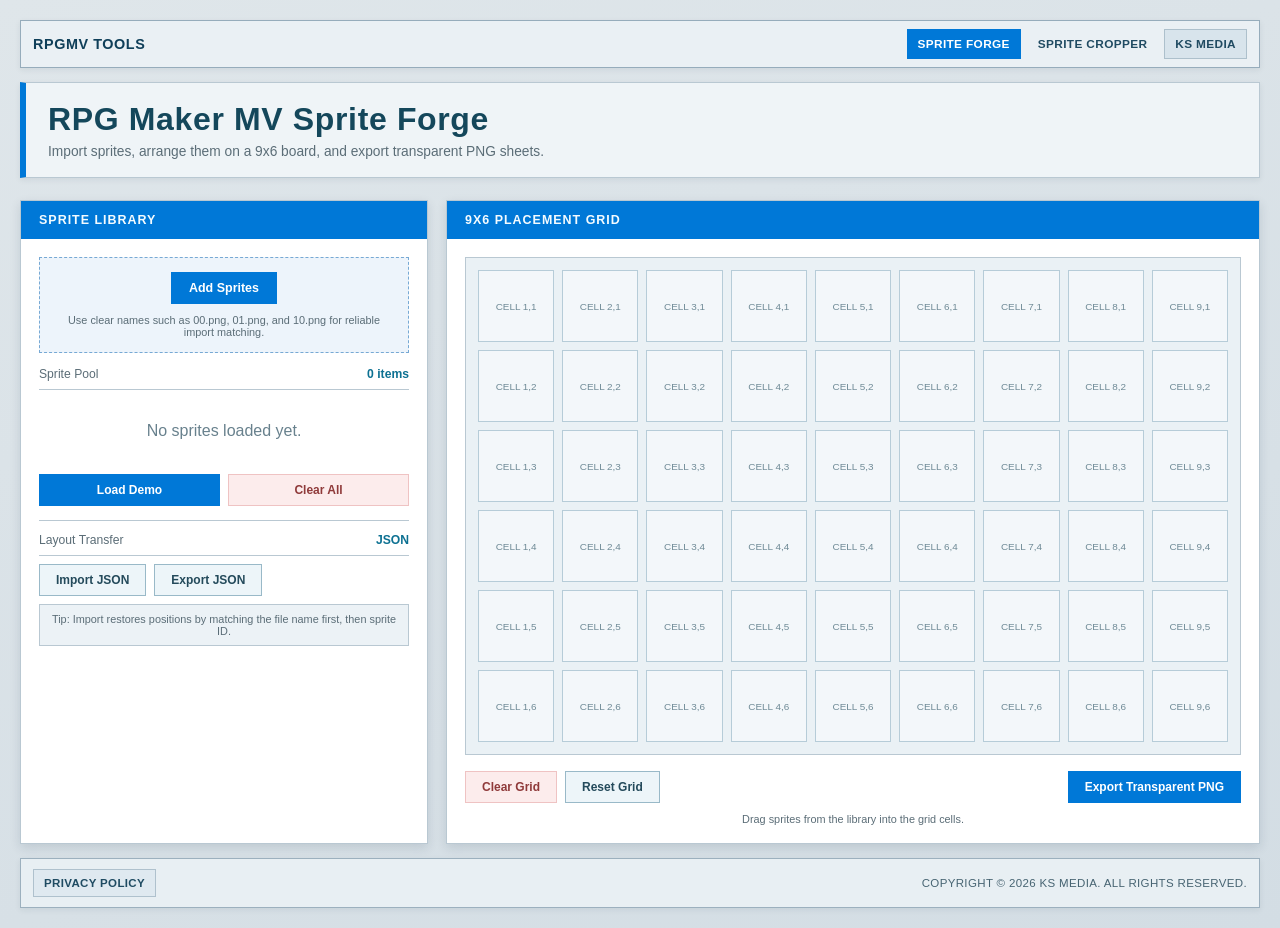
==== sprite-forge.html @ a90e5d1c "init" ====
<!DOCTYPE html>
<html lang="en">
<head>
    <meta charset="UTF-8">
    <meta name="viewport" content="width=device-width, initial-scale=1.0">
    <title>RPG Maker MV Sprite Forge</title>
    <link rel="stylesheet" href="styles.css">
</head>
<body>
<nav class="site-nav" data-tool-nav></nav>
<div class="rpg-app">
    <div class="rpg-header">
        <h1>RPG Maker MV Sprite Forge</h1>
        <div class="rpg-subhead">Import sprites, arrange them on a 9x6 board, and export transparent PNG sheets.</div>
    </div>

    <div class="rpg-workspace">
        <div class="rpg-panel">
            <div class="rpg-panel-header">Sprite Library</div>
            <div class="rpg-panel-content">
                <div class="rpg-upload">
                    <label class="rpg-upload-label">
                        Add Sprites
                        <input type="file" id="spriteUpload" accept="image/png,image/jpeg,image/webp,image/gif" multiple>
                    </label>
                    <div class="rpg-hint">Use clear names such as 00.png, 01.png, and 10.png for reliable import matching.</div>
                </div>

                <div class="rpg-stats">
                    <span>Sprite Pool</span>
                    <span id="poolCount" class="stats-accent">0 items</span>
                </div>

                <div id="spritePoolContainer" class="sprite-pool">
                    <div class="rpg-hint" style="width:100%; padding:20px;">No sprites loaded yet.</div>
                </div>

                <div class="form-row" style="margin: 12px 0;">
                    <button id="demoSpritesBtn" class="rpg-btn rpg-btn-primary" style="flex:1;">Load Demo</button>
                    <button id="clearPoolBtn" class="rpg-btn rpg-btn-danger" style="flex:1;">Clear All</button>
                </div>

                <div class="import-export-row">
                    <div class="rpg-stats" style="margin-bottom: 8px;">
                        <span>Layout Transfer</span>
                        <span class="stats-accent">JSON</span>
                    </div>
                    <div class="form-row">
                        <label class="rpg-btn link-button">
                            Import JSON
                            <input type="file" id="importLayoutJson" accept="application/json">
                        </label>
                        <button id="exportLayoutBtn" class="rpg-btn">Export JSON</button>
                    </div>
                    <div class="rpg-hint muted-note">
                        Tip: Import restores positions by matching the file name first, then sprite ID.
                    </div>
                </div>
            </div>
        </div>

        <div class="rpg-panel-right">
            <div class="rpg-panel-header">9x6 Placement Grid</div>
            <div class="rpg-panel-content">
                <div id="rpgGridContainer" class="rpg-grid"></div>

                <div class="rpg-actions">
                    <div class="form-row">
                        <button id="clearGridBtn" class="rpg-btn rpg-btn-danger">Clear Grid</button>
                        <button id="resetGridOnlyBtn" class="rpg-btn">Reset Grid</button>
                    </div>
                    <div>
                        <button id="exportCleanPngBtn" class="rpg-btn rpg-btn-primary">Export Transparent PNG</button>
                    </div>
                </div>
                <div class="rpg-hint">Drag sprites from the library into the grid cells.</div>
            </div>
        </div>
    </div>
</div>
<footer class="site-footer" data-site-footer></footer>

<script src="nav.js"></script>
<script src="index.js"></script>
<script src="footer.js"></script>
</body>
</html>
---- styles.css ----
:root {
  --bg-1: #dfe6ea;
  --bg-2: #d3dde4;
  --surface: #f5f8fa;
  --surface-strong: #ffffff;
  --surface-muted: #ecf2f6;
  --ink: #1a2a33;
  --ink-soft: #5b6d77;
  --line: #b9c8d2;
  --accent: #0078d7;
  --accent-2: #006fbe;
  --danger: #b54848;
  --success: #2f8a68;
  --shadow-1: 0 4px 10px rgba(16, 45, 63, 0.12);
  --shadow-2: 0 2px 6px rgba(16, 45, 63, 0.08);
  --radius-xl: 0;
  --radius-lg: 0;
  --radius-sm: 0;
}

* {
  margin: 0;
  padding: 0;
  box-sizing: border-box;
}

body {
  min-height: 100vh;
  color: var(--ink);
  background: linear-gradient(160deg, var(--bg-1), var(--bg-2));
  font-family: "Segoe UI", "Segoe UI Variable", "Noto Sans", sans-serif;
  padding: 20px;
}

.site-nav {
  max-width: 1450px;
  margin: 0 auto 14px;
  border: 1px solid #96acbb;
  background: #eaf0f4;
  box-shadow: var(--shadow-2);
}

.landing-shell {
  max-width: 1450px;
  margin: 0 auto;
  animation: rise-in 0.4s ease-out;
}

.landing-hero {
  border: 1px solid #9cb0be;
  background: linear-gradient(135deg, #f7fbfd, #e8f1f6);
  box-shadow: var(--shadow-1);
  padding: 28px;
}

.landing-kicker {
  display: inline-block;
  border: 1px solid #8eaec1;
  background: #dce8f0;
  color: #11455f;
  padding: 6px 10px;
  margin-bottom: 14px;
  font-size: 0.72rem;
  font-weight: 700;
  letter-spacing: 0.08em;
  text-transform: uppercase;
}

.landing-hero h1 {
  max-width: 10ch;
  color: #11384c;
  font-size: clamp(2rem, 5vw, 4rem);
  line-height: 0.95;
  text-transform: uppercase;
}

.landing-hero p {
  max-width: 68ch;
  margin-top: 16px;
  color: var(--ink-soft);
  font-size: 1rem;
  line-height: 1.6;
}

.landing-actions {
  display: flex;
  gap: 10px;
  flex-wrap: wrap;
  margin-top: 20px;
}

.landing-primary,
.landing-secondary {
  display: inline-flex;
  align-items: center;
  justify-content: center;
  min-height: 42px;
  padding: 0 14px;
  text-decoration: none;
  font-size: 0.78rem;
  font-weight: 700;
  letter-spacing: 0.05em;
  text-transform: uppercase;
  border: 1px solid transparent;
}

.landing-primary {
  background: var(--accent);
  color: #fff;
}

.landing-secondary {
  background: #e2ebf1;
  color: #1f4b62;
  border-color: #aebfcc;
}

.landing-section {
  margin-top: 18px;
  border: 1px solid #9cb0be;
  background: #f6fafc;
  box-shadow: var(--shadow-1);
  padding: 22px;
}

.section-head {
  display: flex;
  justify-content: space-between;
  gap: 12px;
  align-items: baseline;
  margin-bottom: 16px;
}

.section-head h2 {
  color: #11384c;
  font-size: 1.05rem;
  text-transform: uppercase;
  letter-spacing: 0.06em;
}

.section-head span {
  color: var(--ink-soft);
  font-size: 0.76rem;
  text-transform: uppercase;
  letter-spacing: 0.04em;
}

.tool-card-grid {
  display: grid;
  grid-template-columns: repeat(4, minmax(0, 1fr));
  gap: 12px;
}

.tool-card {
  min-height: 180px;
  border: 1px solid #9eb5c4;
  background: #eaf1f5;
  padding: 16px;
  text-decoration: none;
  color: inherit;
  display: flex;
  flex-direction: column;
  justify-content: space-between;
}

.tool-card h3 {
  color: #11384c;
  font-size: 1rem;
  text-transform: uppercase;
  letter-spacing: 0.04em;
  margin-top: 12px;
}

.tool-card p {
  color: var(--ink-soft);
  font-size: 0.84rem;
  line-height: 1.5;
  margin-top: 10px;
}

.tool-card span {
  display: inline-block;
  margin-top: 18px;
  font-size: 0.72rem;
  font-weight: 700;
  letter-spacing: 0.05em;
  text-transform: uppercase;
  color: #1f4b62;
}

.tool-card-featured {
  background: #dbeaf7;
  border-color: #89a9bf;
}

.tool-card-placeholder {
  background: #eef4f8;
}

.tool-card-tag {
  display: inline-block;
  width: fit-content;
  border: 1px solid #8eaec1;
  background: #d4e1ea;
  color: #11455f;
  padding: 5px 8px;
  font-size: 0.68rem;
  font-weight: 700;
  letter-spacing: 0.06em;
  text-transform: uppercase;
}

.nav-inner {
  display: flex;
  align-items: center;
  justify-content: space-between;
  gap: 10px;
  padding: 8px 12px;
}

.nav-brand {
  color: #0f3f59;
  font-size: 0.9rem;
  font-weight: 700;
  letter-spacing: 0.04em;
  text-decoration: none;
  text-transform: uppercase;
  white-space: nowrap;
}

.nav-links {
  display: flex;
  align-items: center;
  gap: 6px;
}

.nav-link {
  display: inline-block;
  padding: 7px 10px;
  border: 1px solid transparent;
  color: #204b62;
  text-decoration: none;
  font-size: 0.74rem;
  font-weight: 700;
  letter-spacing: 0.03em;
  text-transform: uppercase;
}

.nav-link:hover {
  background: #dce7ee;
  border-color: #b2c3cf;
}

.nav-link.is-active {
  background: var(--accent);
  color: #fff;
  border-color: var(--accent);
}

.nav-toggle {
  display: none;
  border: 1px solid #89a8bb;
  background: #dce8ef;
  color: #1f4559;
  font-size: 0.72rem;
  font-weight: 700;
  text-transform: uppercase;
  padding: 6px 10px;
  cursor: pointer;
}

.nav-contact-toggle {
  font-family: inherit;
  background: #d8e4ec;
  border-color: #adc0cc;
}

.contact-menu {
  display: none;
  border-top: 1px solid #b7c7d2;
  background: #f2f7fa;
  padding: 10px 12px 12px;
}

.site-nav.contact-open .contact-menu {
  display: block;
}

.contact-header {
  font-size: 0.72rem;
  color: #2a556d;
  font-weight: 700;
  text-transform: uppercase;
  letter-spacing: 0.04em;
  margin-bottom: 8px;
}

.contact-links {
  list-style: none;
  display: flex;
  flex-wrap: wrap;
  gap: 6px;
}

.contact-links li {
  margin: 0;
}

.contact-links a {
  display: inline-block;
  text-decoration: none;
  border: 1px solid #adc0cc;
  background: #e1ebf2;
  color: #194a63;
  padding: 7px 9px;
  font-size: 0.72rem;
  font-weight: 700;
  text-transform: uppercase;
  letter-spacing: 0.03em;
}

.contact-links a:hover {
  background: #d2e2ee;
}

.rpg-app,
.rpg-tool {
  max-width: 1450px;
  margin: 0 auto;
  animation: rise-in 0.4s ease-out;
}

.site-footer {
  max-width: 1450px;
  margin: 14px auto 0;
  border: 1px solid #9cb0be;
  background: #e8eff3;
  box-shadow: var(--shadow-2);
}

.site-footer-inner {
  display: flex;
  align-items: center;
  justify-content: space-between;
  gap: 10px;
  padding: 10px 12px;
}

.footer-links {
  display: flex;
  align-items: center;
  gap: 8px;
}

.footer-links a {
  display: inline-block;
  text-decoration: none;
  border: 1px solid #afc1cd;
  background: #dfe9f0;
  color: #1f4b62;
  padding: 7px 10px;
  font-size: 0.72rem;
  font-weight: 700;
  text-transform: uppercase;
  letter-spacing: 0.03em;
}

.footer-links a:hover {
  background: #d1e1eb;
}

.footer-copy {
  color: #476472;
  font-size: 0.72rem;
  text-transform: uppercase;
  letter-spacing: 0.03em;
}

.rpg-header,
.tool-header {
  margin-bottom: 22px;
  padding: 18px 22px;
  background: #eff4f7;
  border: 1px solid var(--line);
  border-left: 6px solid var(--accent);
  border-radius: var(--radius-lg);
  box-shadow: var(--shadow-2);
}

.rpg-header h1,
.tool-header h1 {
  font-size: clamp(1.2rem, 2.8vw, 2rem);
  font-weight: 800;
  letter-spacing: 0.02em;
  color: #14475b;
}

.rpg-subhead,
.tool-header p {
  margin-top: 6px;
  color: var(--ink-soft);
  font-size: 0.86rem;
}

.rpg-workspace,
.workspace {
  display: flex;
  flex-wrap: wrap;
  gap: 18px;
}

.rpg-panel,
.rpg-panel-right,
.control-panel,
.canvas-panel {
  border: 1px solid var(--line);
  border-radius: var(--radius-xl);
  background: var(--surface-strong);
  box-shadow: var(--shadow-1);
  overflow: hidden;
}

.rpg-panel,
.control-panel {
  flex: 1.1;
  min-width: 290px;
}

.rpg-panel-right,
.canvas-panel {
  flex: 2.2;
  min-width: 540px;
}

.rpg-panel-header,
.panel-header {
  background: var(--accent);
  color: #f3fbff;
  padding: 12px 18px;
  font-size: 0.78rem;
  letter-spacing: 0.08em;
  font-weight: 700;
  text-transform: uppercase;
}

.rpg-panel-content,
.panel-content {
  padding: 18px;
}

.rpg-upload,
.upload-area {
  border: 1px dashed #77a9d4;
  border-radius: var(--radius-lg);
  background: #edf4fb;
  padding: 14px;
  text-align: center;
  margin-bottom: 14px;
}

.rpg-upload-label,
.upload-label {
  display: inline-block;
  background: var(--accent);
  color: #ffffff;
  border: none;
  border-radius: var(--radius-sm);
  font-size: 0.78rem;
  font-weight: 700;
  padding: 9px 18px;
  cursor: pointer;
  transition: transform 0.15s ease, filter 0.15s ease;
}

.rpg-upload-label:hover,
.upload-label:hover {
  transform: translateY(-1px);
  filter: brightness(0.95);
}

input[type="file"] {
  display: none;
}

.rpg-stats {
  display: flex;
  justify-content: space-between;
  border-bottom: 1px solid var(--line);
  padding-bottom: 8px;
  margin-bottom: 10px;
  font-size: 0.76rem;
  color: var(--ink-soft);
}

.stats-accent {
  color: #0d7192;
  font-weight: 700;
}

.sprite-pool {
  display: flex;
  flex-wrap: wrap;
  gap: 10px;
  max-height: 420px;
  overflow-y: auto;
  padding: 2px;
}

.sprite-tile {
  width: 76px;
  height: 76px;
  border-radius: var(--radius-sm);
  border: 1px solid #9eb5c4;
  background: #e7eff4;
  position: relative;
  overflow: hidden;
  cursor: grab;
  transition: transform 0.12s ease;
}

.sprite-tile:hover {
  transform: translateY(-2px);
}

.sprite-tile img {
  width: 100%;
  height: 100%;
  object-fit: cover;
}

.sprite-delete,
.cell-remove,
.delete-sprite {
  position: absolute;
  top: 4px;
  right: 4px;
  width: 18px;
  height: 18px;
  border-radius: var(--radius-sm);
  border: none;
  background: rgba(181, 72, 72, 0.95);
  color: #fff;
  display: grid;
  place-items: center;
  font-size: 11px;
  line-height: 1;
  cursor: pointer;
}

.rpg-grid {
  display: grid;
  grid-template-columns: repeat(9, 1fr);
  grid-template-rows: repeat(6, 72px);
  gap: 8px;
  border-radius: var(--radius-lg);
  background: #eaf1f5;
  padding: 12px;
  border: 1px solid var(--line);
}

.rpg-grid-cell {
  border: 1px solid #b6ccd8;
  border-radius: var(--radius-sm);
  background: #f3f7fa;
  position: relative;
  overflow: hidden;
  display: flex;
  align-items: center;
  justify-content: center;
}

.rpg-grid-cell.drag-over {
  background: #d9ebfb;
  border-color: var(--accent);
}

.rpg-grid-cell img {
  width: 100%;
  height: 100%;
  object-fit: cover;
}

.rpg-grid-cell:hover .cell-remove {
  opacity: 1;
}

.cell-remove {
  opacity: 0;
  transition: opacity 0.16s ease;
}

.empty-sprite {
  font-size: 0.62rem;
  color: #6f8a96;
}

.rpg-actions,
.action-buttons {
  margin-top: 16px;
  display: flex;
  gap: 10px;
  flex-wrap: wrap;
  justify-content: space-between;
  align-items: center;
}

.action-buttons {
  justify-content: center;
}

.rpg-btn,
.reset-btn {
  border: 1px solid #99b9c8;
  background: #edf5f9;
  color: #244a5b;
  border-radius: var(--radius-sm);
  padding: 8px 16px;
  font-size: 0.75rem;
  font-weight: 700;
  cursor: pointer;
}

.rpg-btn:hover,
.reset-btn:hover {
  background: #deebf3;
}

.rpg-btn-primary {
  background: var(--accent);
  border-color: transparent;
  color: #fff;
}

.rpg-btn-danger {
  background: #fcecec;
  border-color: #efc3c3;
  color: #8f3a3a;
}

.rpg-btn-success {
  background: #e4f6ef;
  border-color: #b7ddcd;
  color: #22684d;
}

.rpg-hint,
.tip-card {
  margin-top: 10px;
  color: var(--ink-soft);
  font-size: 0.68rem;
  text-align: center;
}

.import-export-row {
  border-top: 1px solid var(--line);
  margin-top: 14px;
  padding-top: 12px;
}

.form-row {
  display: flex;
  gap: 8px;
  flex-wrap: wrap;
}

.link-button {
  display: inline-flex;
  align-items: center;
  justify-content: center;
}

.muted-note {
  margin-top: 8px;
  background: var(--surface-muted);
  border: 1px solid var(--line);
  border-radius: var(--radius-sm);
  padding: 8px;
}

.toast-notify,
.toast {
  position: fixed;
  right: 20px;
  bottom: 20px;
  padding: 10px 16px;
  border-radius: var(--radius-sm);
  color: #fff;
  box-shadow: var(--shadow-2);
  animation: toast-fade 2.5s ease forwards;
  z-index: 1000;
  font-size: 0.82rem;
}

.sprite-list {
  max-height: 240px;
  overflow-y: auto;
  margin-bottom: 16px;
  border: 1px solid var(--line);
  border-radius: var(--radius-sm);
  background: #f6fbfd;
}

.sprite-item {
  display: flex;
  align-items: center;
  gap: 10px;
  padding: 8px 10px;
  border-bottom: 1px solid #d8e6ee;
  cursor: pointer;
}

.sprite-item:hover {
  background: #ecf5fa;
}

.sprite-item.active {
  background: #dbeafb;
  border-left: 4px solid var(--accent);
}

.sprite-thumb {
  width: 40px;
  height: 40px;
  border: 1px solid #b6ccd8;
  border-radius: var(--radius-sm);
  overflow: hidden;
  background: #fff;
}

.sprite-thumb img {
  width: 100%;
  height: 100%;
  object-fit: contain;
}

.sprite-info {
  flex: 1;
  font-size: 0.72rem;
}

.sprite-name {
  font-weight: 700;
  color: #14475b;
}

.sprite-dims {
  color: #63808e;
  font-size: 0.65rem;
}

.delete-sprite {
  position: static;
}

.position-controls,
.transform-info {
  border: 1px solid var(--line);
  border-radius: var(--radius-lg);
  background: #eef4f8;
  padding: 12px;
  margin-bottom: 12px;
}

.control-group {
  margin-bottom: 12px;
}

.control-group label {
  display: block;
  font-size: 0.67rem;
  font-weight: 700;
  letter-spacing: 0.04em;
  color: #386779;
  margin-bottom: 6px;
}

.slider-container {
  display: flex;
  align-items: center;
  gap: 8px;
}

input[type="range"] {
  flex: 1;
}

.coord-input {
  width: 64px;
  border: 1px solid #afc6d3;
  border-radius: var(--radius-sm);
  padding: 4px 6px;
  font-family: ui-monospace, SFMono-Regular, Menlo, Monaco, Consolas, "Liberation Mono", monospace;
  color: #254a5b;
  background: #fff;
  text-align: center;
}

.transform-info p {
  font-size: 0.72rem;
  color: #5a7684;
  margin-bottom: 4px;
}

.transform-info span {
  color: #154b5f;
  font-weight: 700;
}

.canvas-container {
  display: flex;
  flex-direction: column;
  align-items: center;
  gap: 14px;
}

.canvas-wrapper {
  width: 100%;
  max-width: 560px;
  border: 1px solid var(--line);
  border-radius: var(--radius-lg);
  padding: 14px;
  background: #eff7fb;
}

canvas {
  display: block;
  margin: 0 auto;
  max-width: 100%;
  border-radius: var(--radius-sm);
  border: 1px solid #b7ceda;
  background-image:
    linear-gradient(45deg, #e7eff4 25%, transparent 25%),
    linear-gradient(-45deg, #e7eff4 25%, transparent 25%),
    linear-gradient(45deg, transparent 75%, #e7eff4 75%),
    linear-gradient(-45deg, transparent 75%, #e7eff4 75%);
  background-size: 20px 20px;
  background-position: 0 0, 0 10px, 10px -10px, -10px 0;
}

@keyframes toast-fade {
  0% {
    opacity: 1;
    transform: translateY(0);
  }
  80% {
    opacity: 1;
  }
  100% {
    opacity: 0;
    transform: translateY(6px);
    visibility: hidden;
  }
}

@keyframes rise-in {
  from {
    opacity: 0;
    transform: translateY(10px);
  }
  to {
    opacity: 1;
    transform: translateY(0);
  }
}

@media (max-width: 980px) {
  .rpg-panel-right,
  .canvas-panel {
    min-width: 320px;
  }

  .rpg-grid {
    grid-template-rows: repeat(6, 58px);
    gap: 6px;
  }

  .nav-toggle {
    display: inline-block;
  }

  .nav-links {
    display: none;
    width: 100%;
    flex-direction: column;
    align-items: stretch;
    gap: 4px;
    padding-top: 6px;
    border-top: 1px solid #bfd0da;
    margin-top: 6px;
  }

  .site-nav.is-open .nav-links {
    display: flex;
  }

  .nav-inner {
    flex-wrap: wrap;
  }

  .nav-link {
    width: 100%;
    text-align: left;
  }

  .nav-contact-toggle {
    width: 100%;
  }

  .contact-links {
    flex-direction: column;
  }

  .contact-links a {
    width: 100%;
    text-align: left;
  }

  .site-footer-inner {
    flex-direction: column;
    align-items: flex-start;
  }

  .footer-links,
  .footer-links a {
    width: 100%;
  }

  .tool-card-grid {
    grid-template-columns: 1fr;
  }

  .section-head {
    flex-direction: column;
    align-items: flex-start;
  }

  .landing-hero {
    padding: 20px;
  }
}
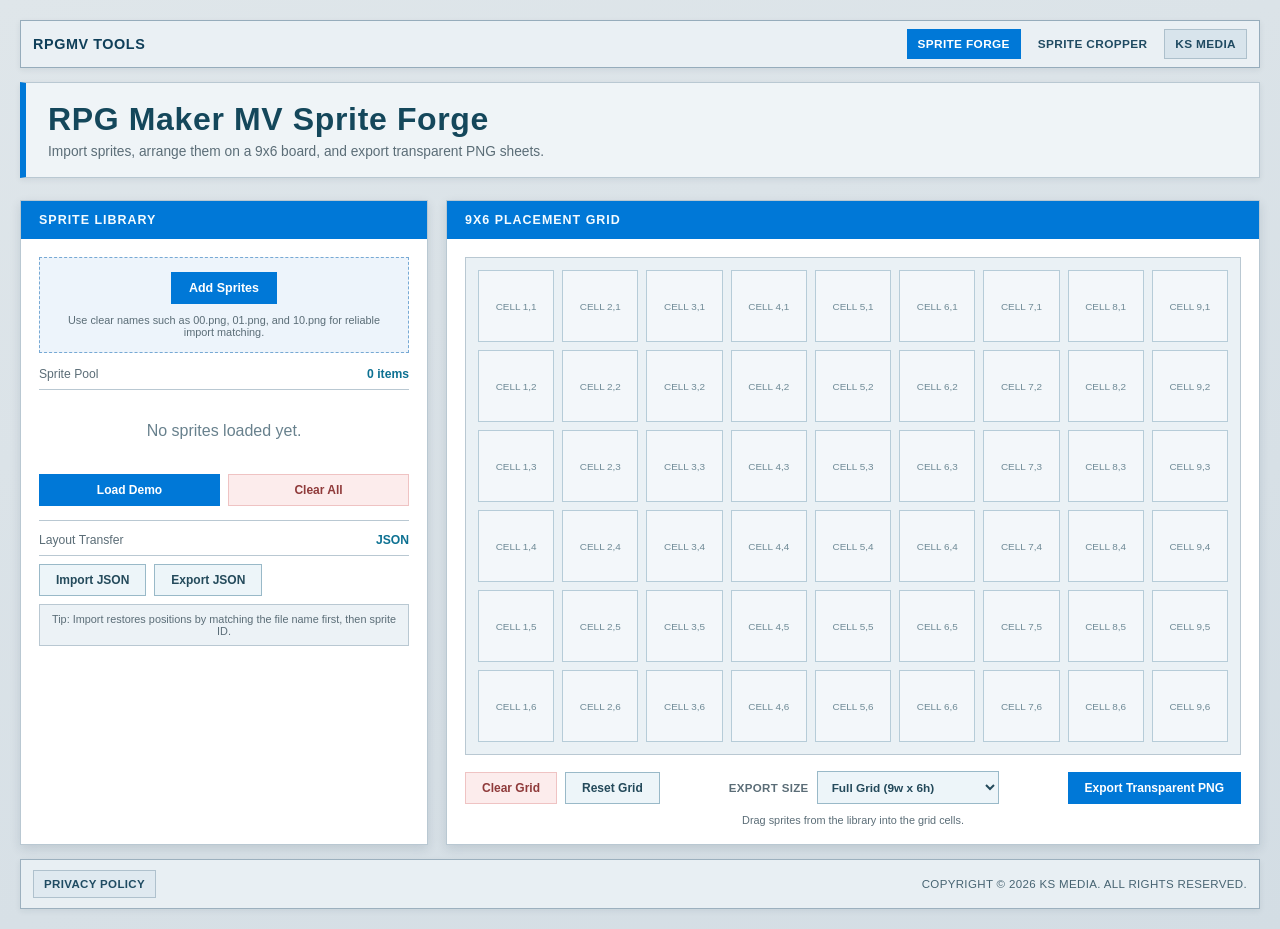
==== commit c6cac385: "added by 4x3 option" ====
--- a/sprite-forge.html
+++ b/sprite-forge.html
@@ -69,6 +69,13 @@
                         <button id="clearGridBtn" class="rpg-btn rpg-btn-danger">Clear Grid</button>
                         <button id="resetGridOnlyBtn" class="rpg-btn">Reset Grid</button>
                     </div>
+                    <div class="rpg-export-settings">
+                        <label for="exportSizePreset" class="rpg-export-label">Export Size</label>
+                        <select id="exportSizePreset" class="rpg-export-select">
+                            <option value="full">Full Grid (9w x 6h)</option>
+                            <option value="walk3x4">Character Walk (3w x 4h)</option>
+                        </select>
+                    </div>
                     <div>
                         <button id="exportCleanPngBtn" class="rpg-btn rpg-btn-primary">Export Transparent PNG</button>
                     </div>
--- a/styles.css
+++ b/styles.css
@@ -663,6 +663,31 @@
   flex-wrap: wrap;
 }
 
+.rpg-export-settings {
+  display: inline-flex;
+  align-items: center;
+  gap: 8px;
+}
+
+.rpg-export-label {
+  color: var(--ink-soft);
+  font-size: 0.72rem;
+  font-weight: 700;
+  letter-spacing: 0.03em;
+  text-transform: uppercase;
+}
+
+.rpg-export-select {
+  border: 1px solid #99b9c8;
+  background: #edf5f9;
+  color: #244a5b;
+  border-radius: var(--radius-sm);
+  min-height: 33px;
+  padding: 0 10px;
+  font-size: 0.74rem;
+  font-weight: 700;
+}
+
 .link-button {
   display: inline-flex;
   align-items: center;
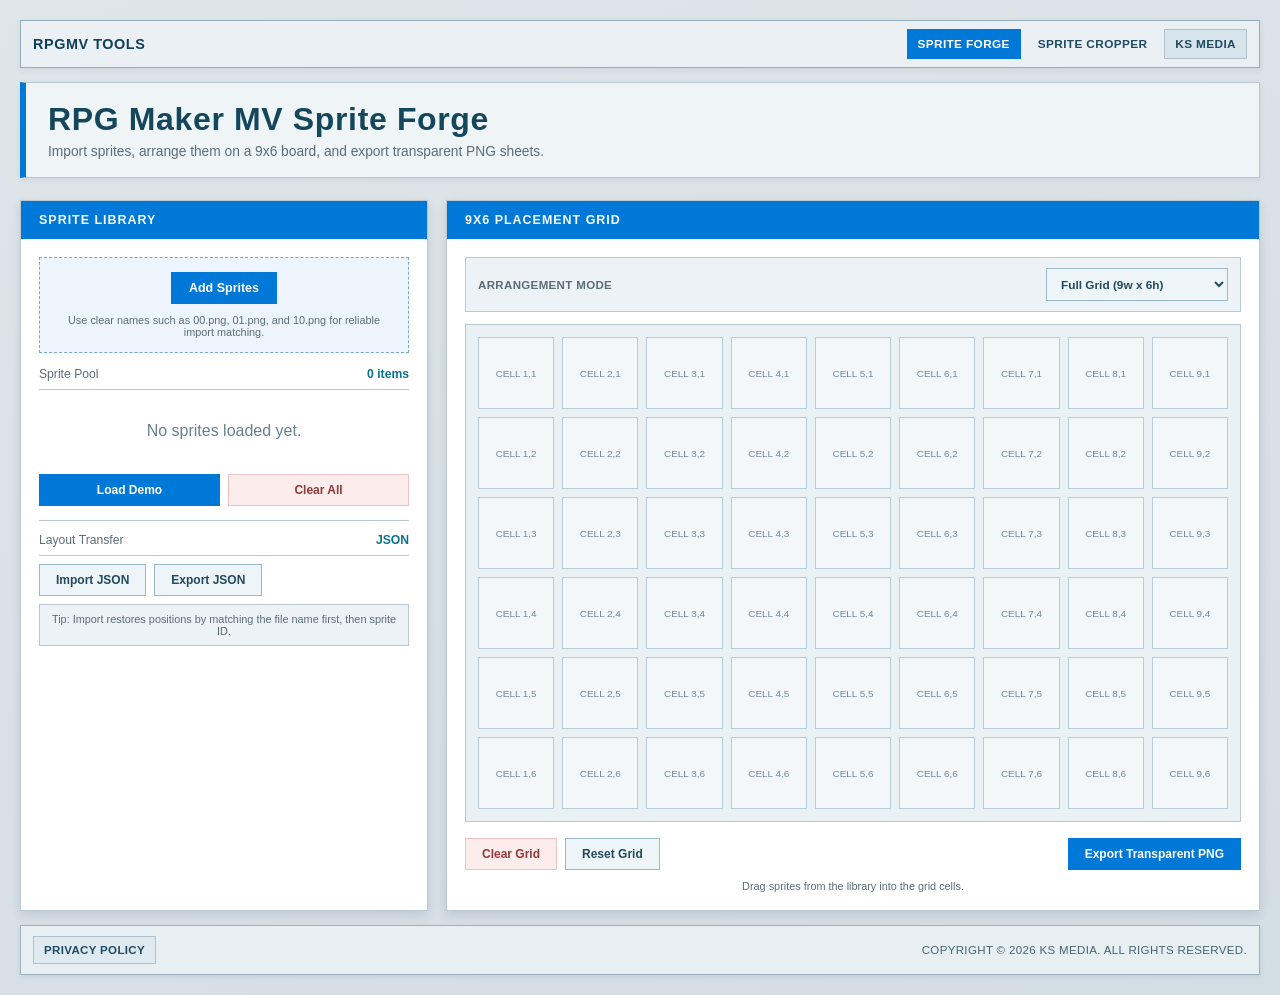
==== commit 723c754c: "indeed, a fix for the earlier hiccup i used ai because this is supposed to be a small project that i" ====
--- a/sprite-forge.html
+++ b/sprite-forge.html
@@ -60,21 +60,21 @@
         </div>
 
         <div class="rpg-panel-right">
-            <div class="rpg-panel-header">9x6 Placement Grid</div>
+            <div class="rpg-panel-header" id="gridPanelHeader">9x6 Placement Grid</div>
             <div class="rpg-panel-content">
+                <div class="rpg-mode-row">
+                    <label for="layoutModeSelect" class="rpg-export-label">Arrangement Mode</label>
+                    <select id="layoutModeSelect" class="rpg-export-select">
+                        <option value="full">Full Grid (9w x 6h)</option>
+                        <option value="walk3x4">Character Walk (3w x 4h)</option>
+                    </select>
+                </div>
                 <div id="rpgGridContainer" class="rpg-grid"></div>
 
                 <div class="rpg-actions">
                     <div class="form-row">
                         <button id="clearGridBtn" class="rpg-btn rpg-btn-danger">Clear Grid</button>
                         <button id="resetGridOnlyBtn" class="rpg-btn">Reset Grid</button>
-                    </div>
-                    <div class="rpg-export-settings">
-                        <label for="exportSizePreset" class="rpg-export-label">Export Size</label>
-                        <select id="exportSizePreset" class="rpg-export-select">
-                            <option value="full">Full Grid (9w x 6h)</option>
-                            <option value="walk3x4">Character Walk (3w x 4h)</option>
-                        </select>
                     </div>
                     <div>
                         <button id="exportCleanPngBtn" class="rpg-btn rpg-btn-primary">Export Transparent PNG</button>
--- a/styles.css
+++ b/styles.css
@@ -663,6 +663,17 @@
   flex-wrap: wrap;
 }
 
+.rpg-mode-row {
+  display: flex;
+  align-items: center;
+  justify-content: space-between;
+  gap: 10px;
+  margin-bottom: 12px;
+  padding: 10px 12px;
+  border: 1px solid var(--line);
+  background: var(--surface-muted);
+}
+
 .rpg-export-settings {
   display: inline-flex;
   align-items: center;
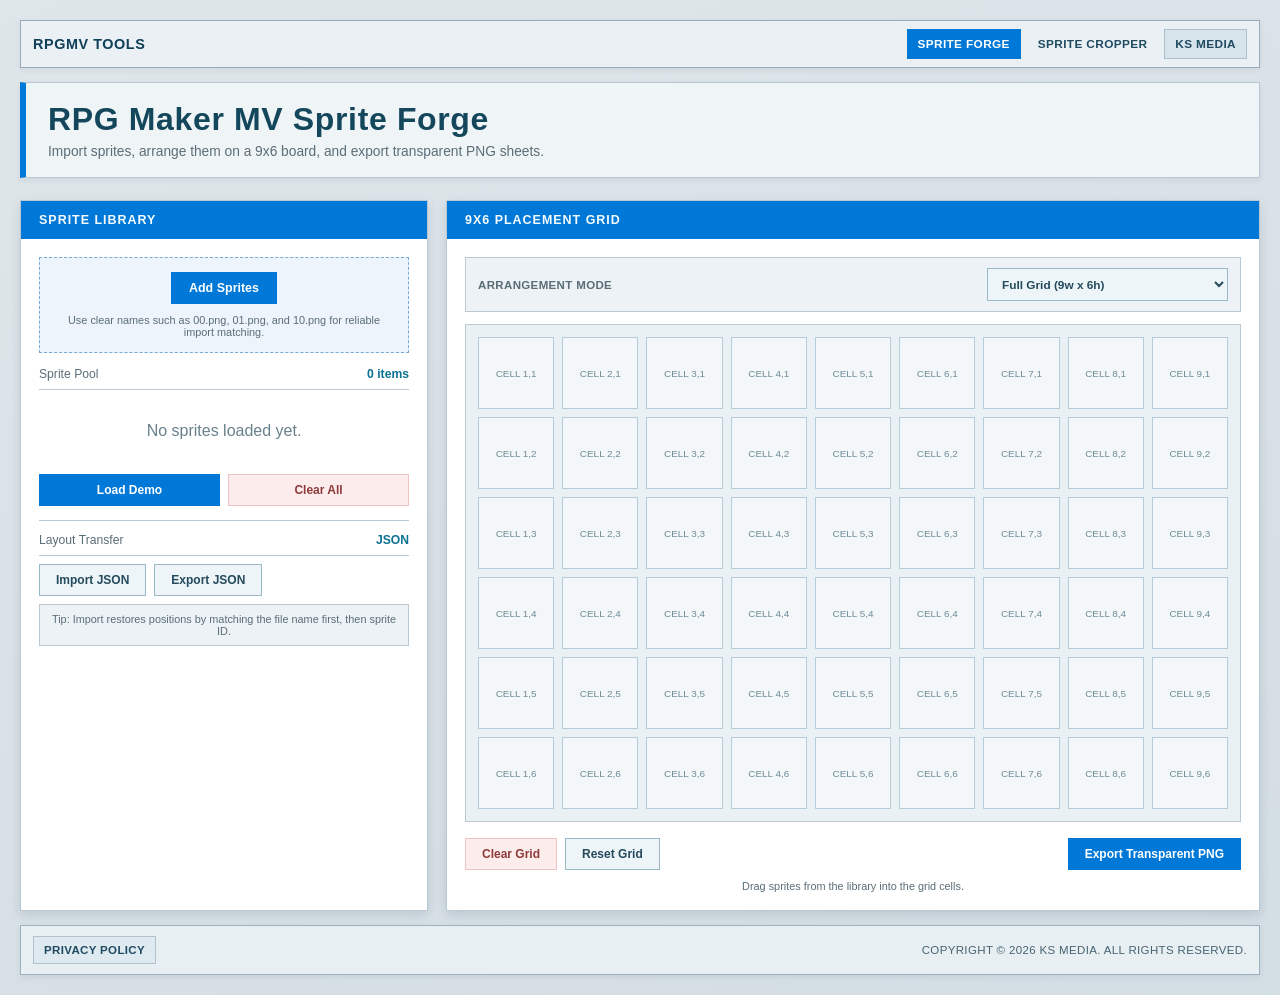
==== commit de3a4aba: "another improvement, final version of a feature" ====
--- a/sprite-forge.html
+++ b/sprite-forge.html
@@ -67,6 +67,7 @@
                     <select id="layoutModeSelect" class="rpg-export-select">
                         <option value="full">Full Grid (9w x 6h)</option>
                         <option value="walk3x4">Character Walk (3w x 4h)</option>
+                        <option value="sheet8">RPG Maker 8 Characters (12w x 8h)</option>
                     </select>
                 </div>
                 <div id="rpgGridContainer" class="rpg-grid"></div>
--- a/styles.css
+++ b/styles.css
@@ -523,9 +523,12 @@
 }
 
 .sprite-tile img {
-  width: 100%;
-  height: 100%;
-  object-fit: cover;
+  width: calc(100% - 6px);
+  height: calc(100% - 6px);
+  margin: 3px;
+  object-fit: contain;
+  image-rendering: pixelated;
+  image-rendering: crisp-edges;
 }
 
 .sprite-delete,
@@ -575,9 +578,12 @@
 }
 
 .rpg-grid-cell img {
-  width: 100%;
-  height: 100%;
-  object-fit: cover;
+  width: calc(100% - 6px);
+  height: calc(100% - 6px);
+  margin: 3px;
+  object-fit: contain;
+  image-rendering: pixelated;
+  image-rendering: crisp-edges;
 }
 
 .rpg-grid-cell:hover .cell-remove {
@@ -767,6 +773,8 @@
   width: 100%;
   height: 100%;
   object-fit: contain;
+  image-rendering: pixelated;
+  image-rendering: crisp-edges;
 }
 
 .sprite-info {
@@ -862,6 +870,8 @@
   display: block;
   margin: 0 auto;
   max-width: 100%;
+  image-rendering: pixelated;
+  image-rendering: crisp-edges;
   border-radius: var(--radius-sm);
   border: 1px solid #b7ceda;
   background-image:
